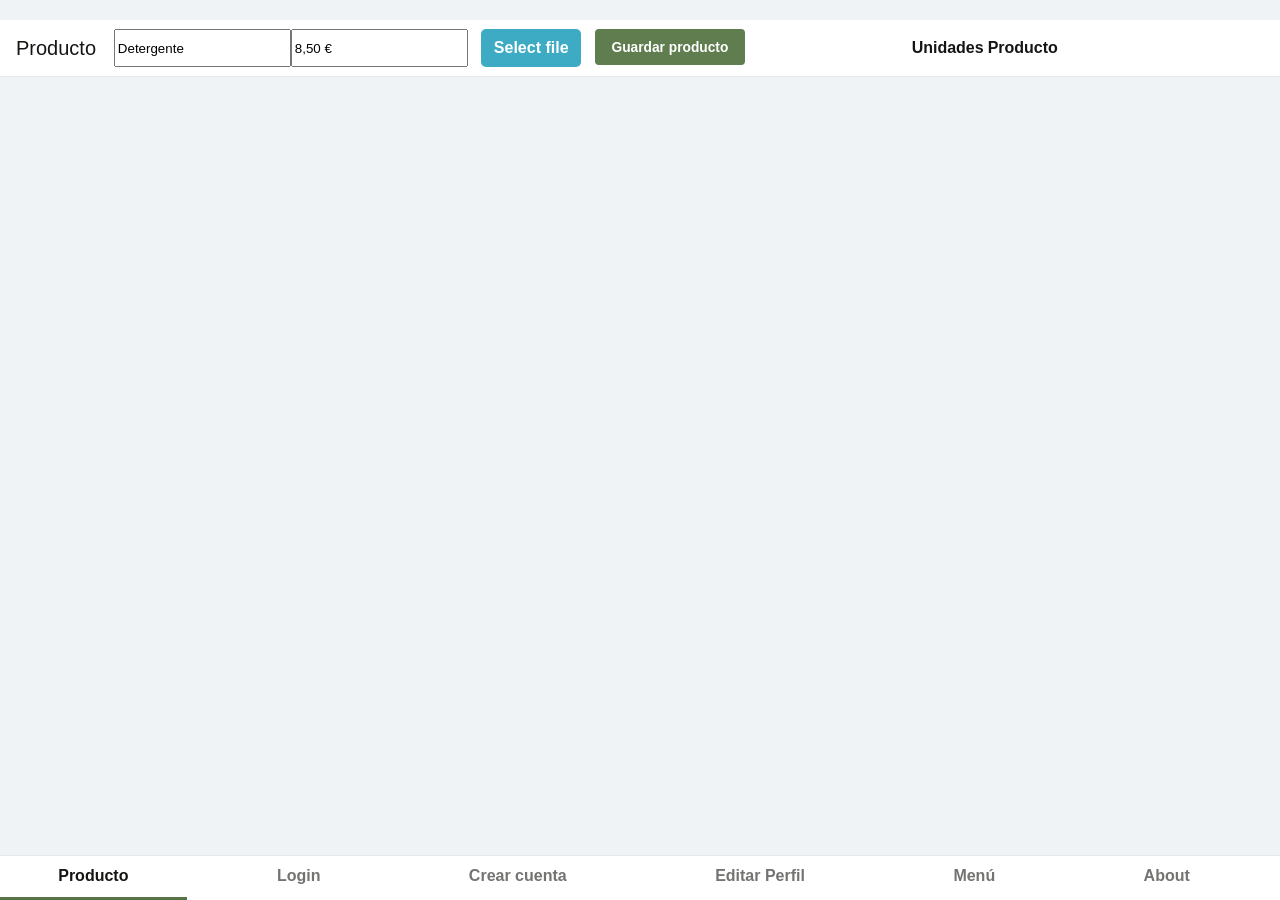
==== src/main/webapp/index.html @ 3c8cf4f1 "First Commit & Products View Added" ====
<!DOCTYPE html>
<html lang="en-us" xmlns="http://www.w3.org/1999/xhtml">
  <head>
    <title>Oracle JET Starter Template - Hybrid Nav Bar</title>
    <meta charset="UTF-8"/>
    <meta http-equiv="Content-Security-Policy" content="default-src *; script-src 'self' *.oracle.com  'unsafe-inline' 'unsafe-eval' localhost:* 127.0.0.1:*; style-src 'self' *.oracle.com 'unsafe-inline'; img-src * data:"/>
    <meta name="viewport" content="viewport-fit=cover, width=device-width, initial-scale=1, maximum-scale=1, user-scalable=no"/>
    <link rel="icon" href="css/images/favicon.ico" type="image/x-icon"/>

    <!-- This is the main css file for the default Alta theme -->
<!-- injector:theme -->
<link rel="stylesheet" href="css/redwood/9.1.0/web/redwood.css" id="css"/>
<!-- endinjector -->
    <!-- This contains icon fonts used by the starter template -->
    <link rel="stylesheet" href="css/demo-alta-site-min.css" type="text/css"/>
    <link rel="stylesheet" id="uxiconFont" href="https://static.oracle.com/cdn/fnd/gallery/2010.0.0/images/iconfont/ojuxIconFont.min.css"/>

    <!-- This is where you would add any app specific styling -->
    <link rel="stylesheet" href="css/app.css" type="text/css"/>

  </head>
  <body>
    <!-- template for rendering navigation bar items -->
    <script type="text/html" id="navTemplate">
      <li><a href="#">
        <span :class="[[$data.detail.iconClass]]"></span>
        <oj-bind-text value="[[$data.detail.label]]"></oj-bind-text>
      </a></li>
    </script>
    <div id="globalBody">

      <div id="announce" tabindex="-1" class="sendOffScreen" :aria-live="[[manner]]" aria-atomic="true">
        <p id="ariaLiveMessage"><oj-bind-text value="[[message]]"></oj-bind-text></p>
      </div>

      <oj-module config="[[moduleAdapter.koObservableConfig]]" animation="[[moduleAdapter.animation]]"></oj-module>
      <!--
         ** Oracle JET V9.1.0 hybrid mobile application navigation bar pattern.
         ** Please see the demos under Cookbook/Patterns/App Shell: Hybrid Mobile
         ** and the CSS documentation under Support/API Docs/Non-Component Styling
         ** on the JET website for more information on how to use this pattern.
      -->
      <div class="oj-applayout-fixed-bottom">
        <div role="navigation" class="oj-hybrid-applayout-navbar-app">
          <oj-navigation-list id="navList" class="oj-navigationlist-stack-icon-label" data="[[navDataProvider]]" edge="top" item.renderer="[[KnockoutTemplateUtils.getRenderer('navTemplate', true)]]" selection="{{selection.path}}">
          </oj-navigation-list>
        </div>
      </div>
    </div>

    <script type="text/javascript" src="js/libs/require/require.js"></script>
    <script type="text/javascript" src="js/main.js"></script>

  </body>

</html>
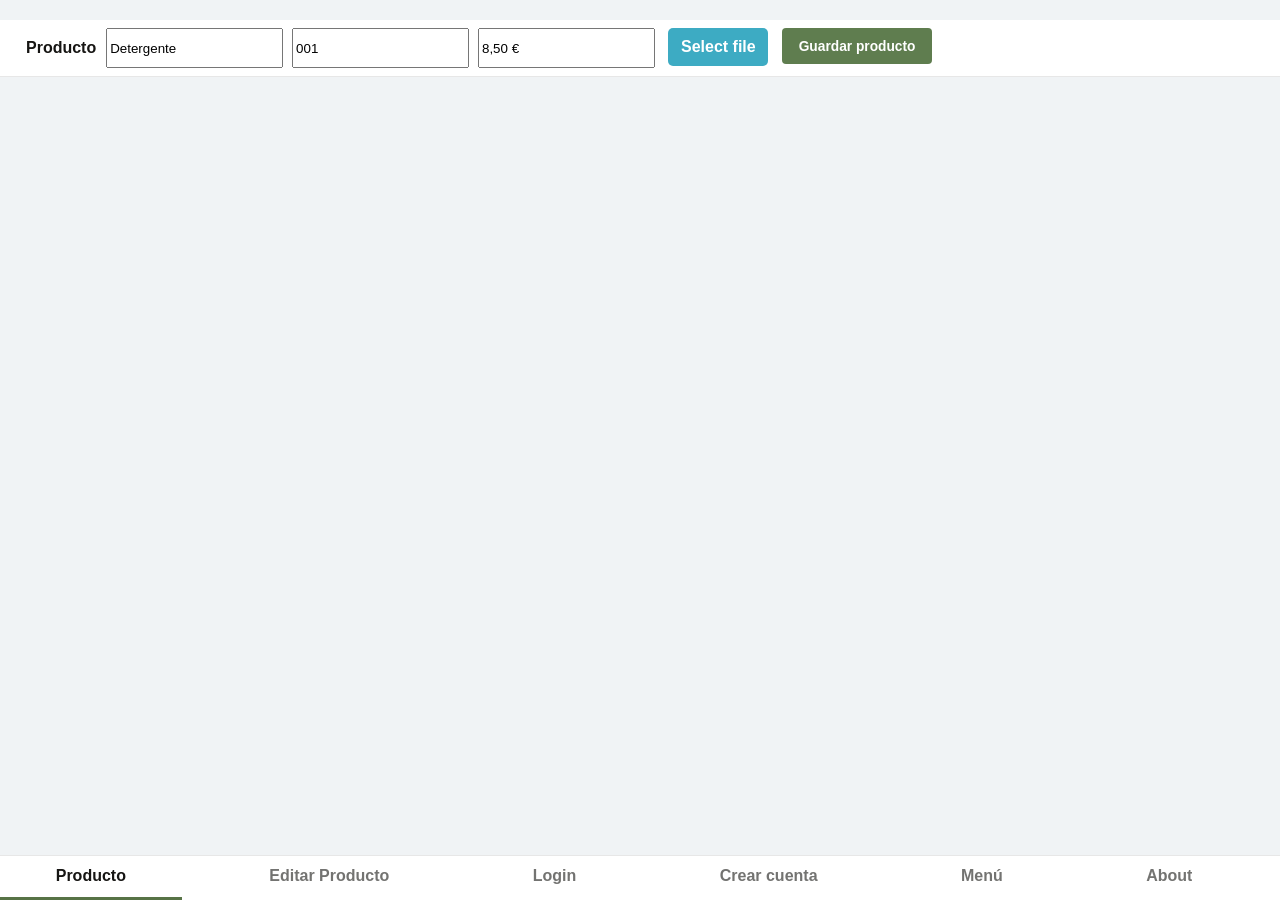
==== commit 41e50c48: "Login and Create Design" ====
--- a/src/main/webapp/index.html
+++ b/src/main/webapp/index.html
@@ -5,7 +5,7 @@
     <meta charset="UTF-8"/>
     <meta http-equiv="Content-Security-Policy" content="default-src *; script-src 'self' *.oracle.com  'unsafe-inline' 'unsafe-eval' localhost:* 127.0.0.1:*; style-src 'self' *.oracle.com 'unsafe-inline'; img-src * data:"/>
     <meta name="viewport" content="viewport-fit=cover, width=device-width, initial-scale=1, maximum-scale=1, user-scalable=no"/>
-    <link rel="icon" href="css/images/favicon.ico" type="image/x-icon"/>
+    <link rel="icon" href="css/carrefour-logo.ico" type="image/x-icon"/>
 
     <!-- This is the main css file for the default Alta theme -->
 <!-- injector:theme -->
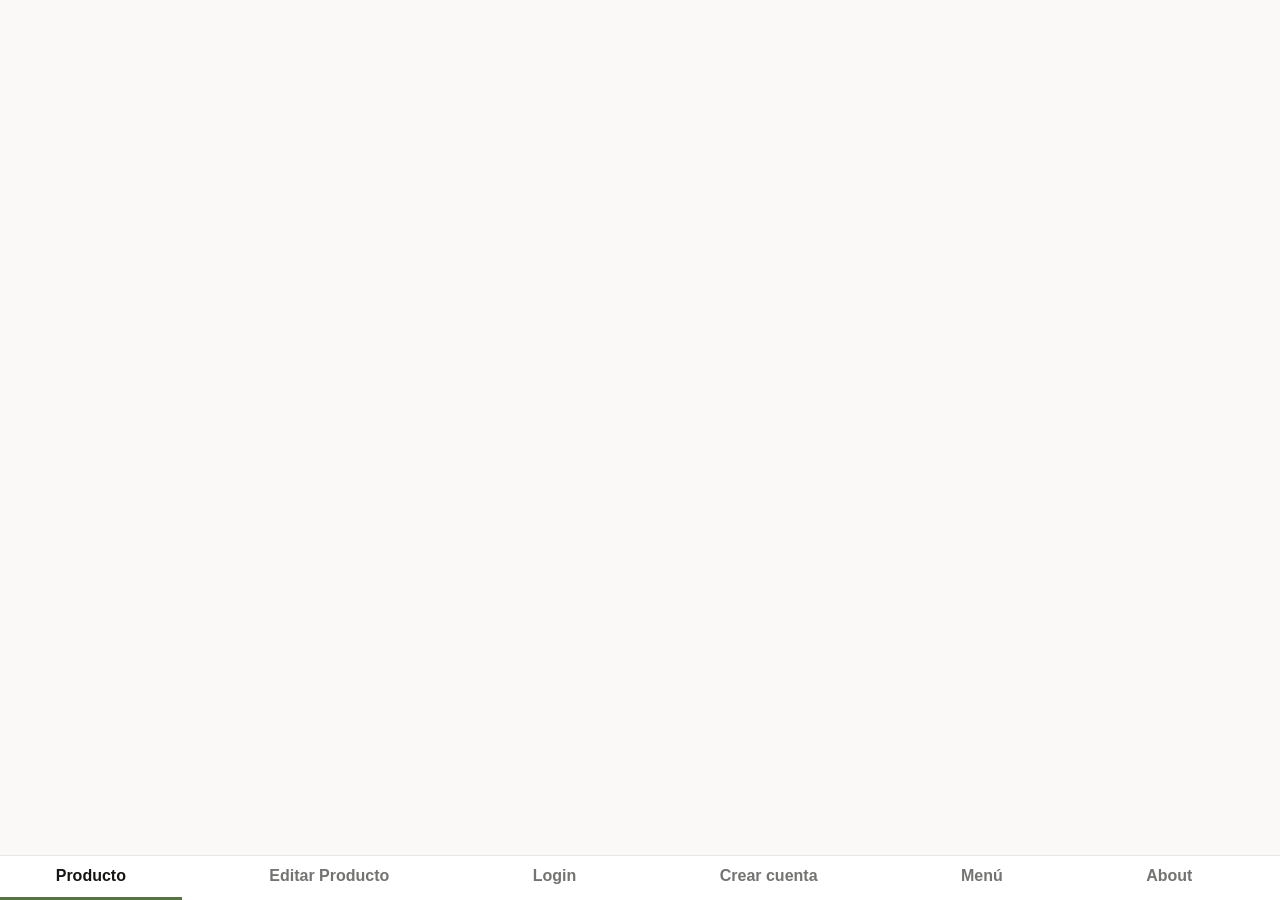
==== commit 5baa9ae0: "Categorias front-end mejorado" ====
--- a/src/main/webapp/index.html
+++ b/src/main/webapp/index.html
@@ -20,6 +20,7 @@
 
   </head>
   <body>
+  
     <!-- template for rendering navigation bar items -->
     <script type="text/html" id="navTemplate">
       <li><a href="#">
@@ -27,8 +28,14 @@
         <oj-bind-text value="[[$data.detail.label]]"></oj-bind-text>
       </a></li>
     </script>
+    
     <div id="globalBody">
-
+		<div class="oj-applayout-fixed-bottom">
+        <div role="navigation" class="oj-hybrid-applayout-navbar-app">
+          <oj-navigation-list id="navList" class="oj-navigationlist-stack-icon-label" data="[[navDataProvider]]" edge="top" item.renderer="[[KnockoutTemplateUtils.getRenderer('navTemplate', true)]]" selection="{{selection.path}}">
+          </oj-navigation-list>
+        </div>
+      </div>
       <div id="announce" tabindex="-1" class="sendOffScreen" :aria-live="[[manner]]" aria-atomic="true">
         <p id="ariaLiveMessage"><oj-bind-text value="[[message]]"></oj-bind-text></p>
       </div>
@@ -40,12 +47,7 @@
          ** and the CSS documentation under Support/API Docs/Non-Component Styling
          ** on the JET website for more information on how to use this pattern.
       -->
-      <div class="oj-applayout-fixed-bottom">
-        <div role="navigation" class="oj-hybrid-applayout-navbar-app">
-          <oj-navigation-list id="navList" class="oj-navigationlist-stack-icon-label" data="[[navDataProvider]]" edge="top" item.renderer="[[KnockoutTemplateUtils.getRenderer('navTemplate', true)]]" selection="{{selection.path}}">
-          </oj-navigation-list>
-        </div>
-      </div>
+      
     </div>
 
     <script type="text/javascript" src="js/libs/require/require.js"></script>
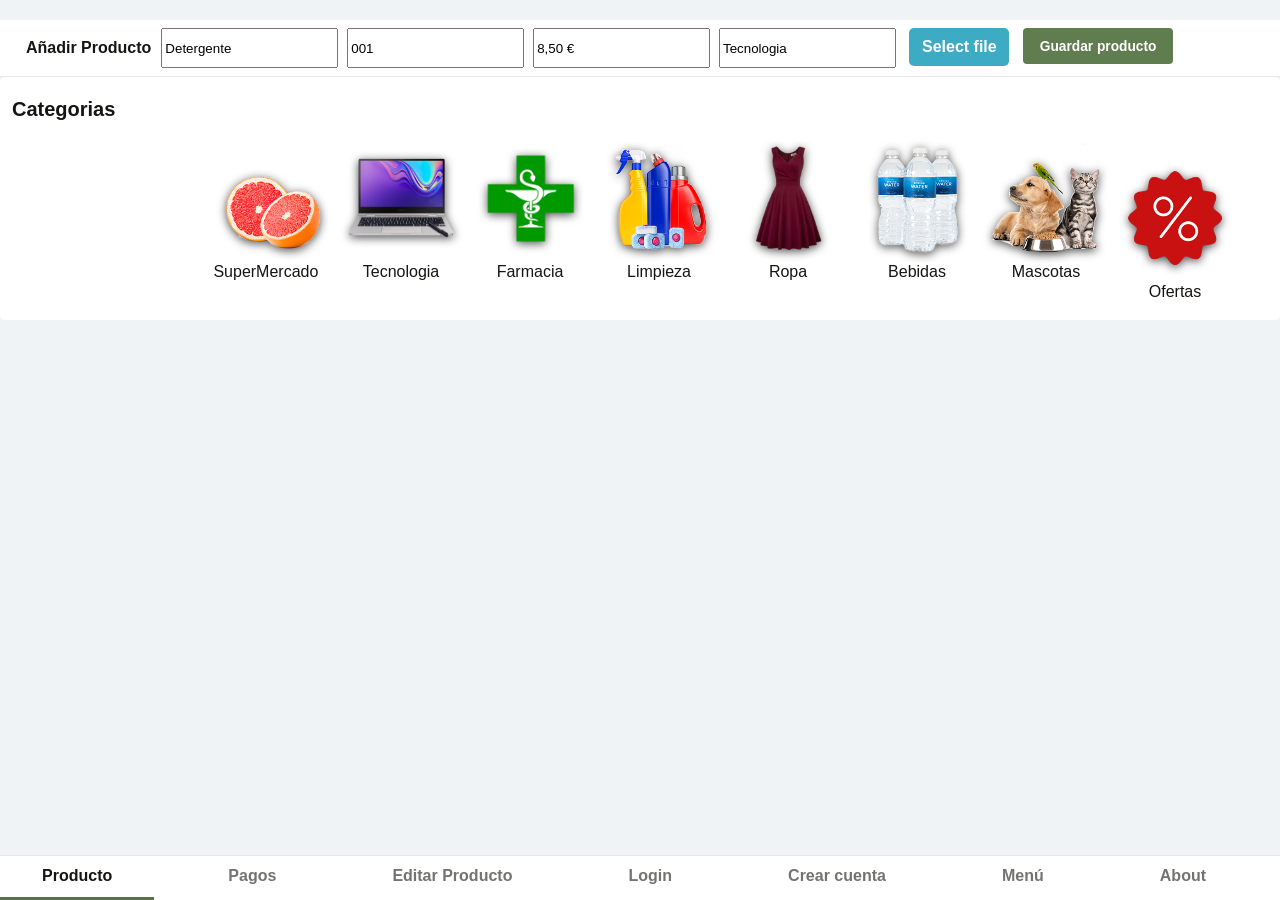
==== commit e0aba040: "Editar Funcionando correctamente" ====
--- a/src/main/webapp/index.html
+++ b/src/main/webapp/index.html
@@ -3,7 +3,7 @@
   <head>
     <title>Oracle JET Starter Template - Hybrid Nav Bar</title>
     <meta charset="UTF-8"/>
-    <meta http-equiv="Content-Security-Policy" content="default-src *; script-src 'self' *.oracle.com  'unsafe-inline' 'unsafe-eval' localhost:* 127.0.0.1:*; style-src 'self' *.oracle.com 'unsafe-inline'; img-src * data:"/>
+    <meta http-equiv="Content-Security-Policy" content="default-src *; script-src 'self' *.oracle.com  'unsafe-inline' 'unsafe-eval' localhost:* 127.0.0.1:*; style-src 'self' *.oracle.com *.stripe.com 'unsafe-inline'; img-src * data:"/>
     <meta name="viewport" content="viewport-fit=cover, width=device-width, initial-scale=1, maximum-scale=1, user-scalable=no"/>
     <link rel="icon" href="css/carrefour-logo.ico" type="image/x-icon"/>
 
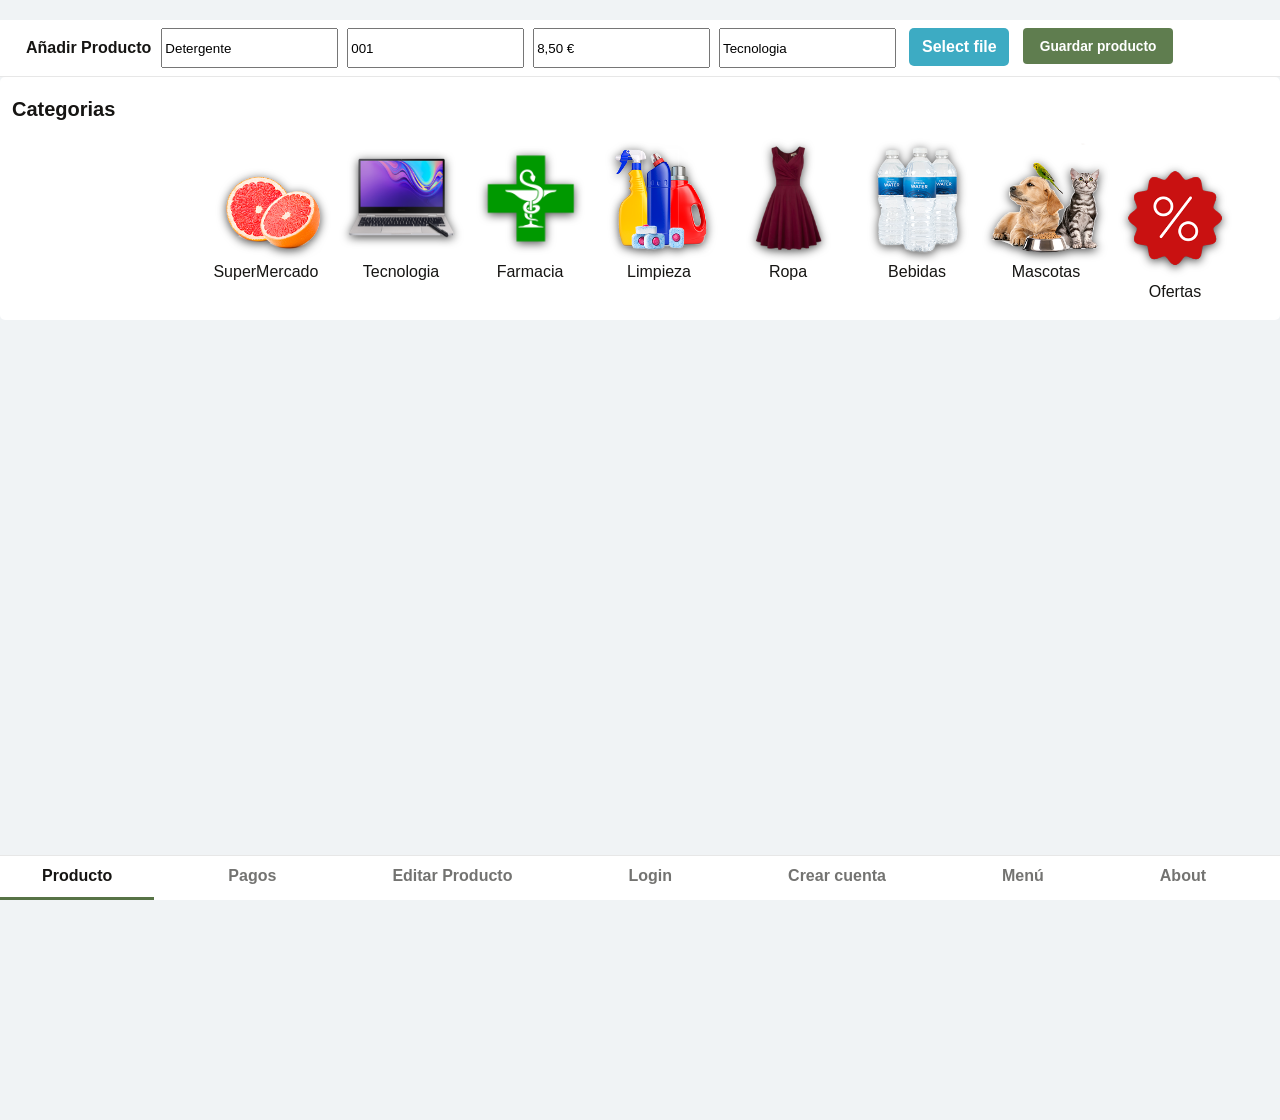
==== commit 50e88192: "Clase de Macario(pagos y parte de pedidos)" ====
--- a/src/main/webapp/index.html
+++ b/src/main/webapp/index.html
@@ -3,7 +3,7 @@
   <head>
     <title>Oracle JET Starter Template - Hybrid Nav Bar</title>
     <meta charset="UTF-8"/>
-    <meta http-equiv="Content-Security-Policy" content="default-src *; script-src 'self' *.oracle.com  'unsafe-inline' 'unsafe-eval' localhost:* 127.0.0.1:*; style-src 'self' *.oracle.com *.stripe.com 'unsafe-inline'; img-src * data:"/>
+    <meta http-equiv="Content-Security-Policy" content="default-src *; script-src 'self' *.oracle.com *.stripe.com 'unsafe-inline' 'unsafe-eval' localhost:* 127.0.0.1:*; style-src 'self' *.oracle.com *.stripe.com 'unsafe-inline'; img-src * data:"/>
     <meta name="viewport" content="viewport-fit=cover, width=device-width, initial-scale=1, maximum-scale=1, user-scalable=no"/>
     <link rel="icon" href="css/carrefour-logo.ico" type="image/x-icon"/>
 
@@ -52,7 +52,7 @@
 
     <script type="text/javascript" src="js/libs/require/require.js"></script>
     <script type="text/javascript" src="js/main.js"></script>
-
+	<script src="https://js.stripe.com/v3/"></script>
   </body>
 
 </html>
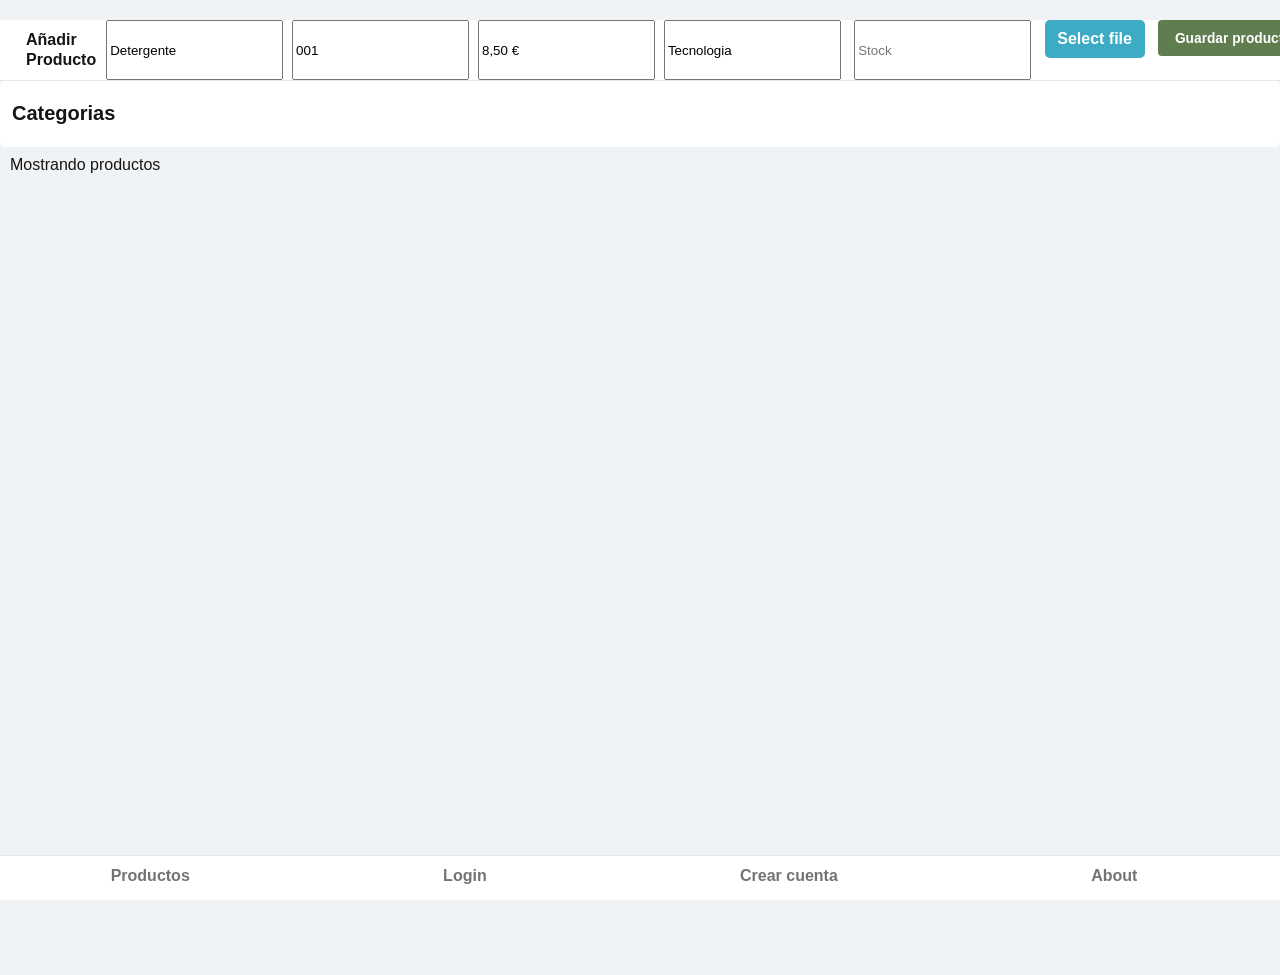
==== commit dd48811e: "Carrito funcinando" ====
--- a/src/main/webapp/index.html
+++ b/src/main/webapp/index.html
@@ -10,6 +10,7 @@
     <!-- This is the main css file for the default Alta theme -->
 <!-- injector:theme -->
 <link rel="stylesheet" href="css/redwood/9.1.0/web/redwood.css" id="css"/>
+
 <!-- endinjector -->
     <!-- This contains icon fonts used by the starter template -->
     <link rel="stylesheet" href="css/demo-alta-site-min.css" type="text/css"/>
